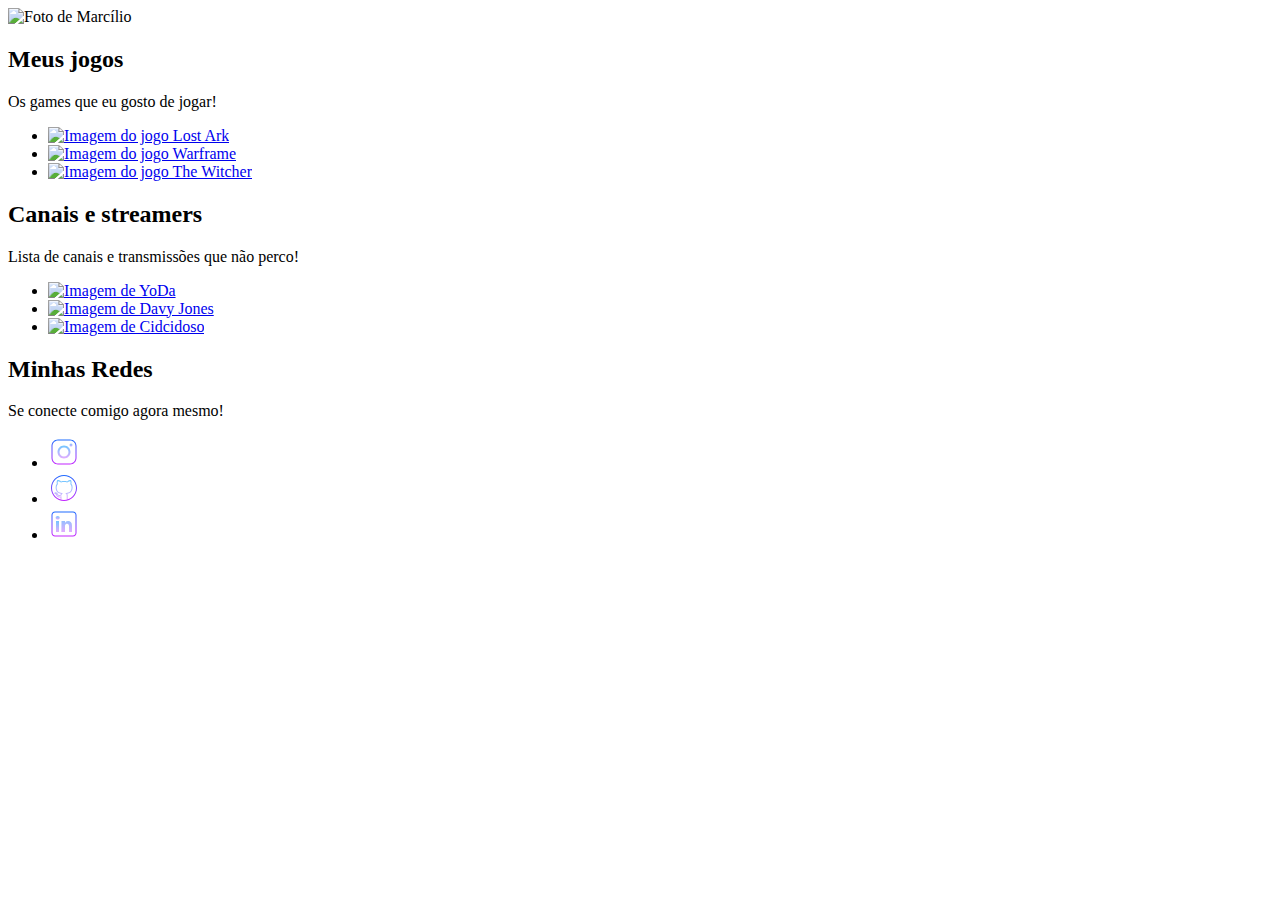
==== index.html @ e16c43e6 "create_index_class_001" ====
<!DOCTYPE html>
<html lang="pt-BR">

<head>
    <meta charset="UTF-8">
    <meta name="viewport" content="width=device-width, initial-scale=1.0">
    <title>Document</title>
</head>

<body>
    <header>
        <div>
            <img src="https://github.com/marciliofilho.png" alt="Foto de Marcílio" />
        </div>
    </header>
    <main>
        <section>
            <div>
                <h2>Meus jogos</h2>
                <p>Os games que eu gosto de jogar!</p>
                <ul class="games-list">
                    <li>
                        <a target="_blank" href="https://www.twitch.tv/directory/game/Lost%20Ark">
                            <img src="https://static-cdn.jtvnw.net/ttv-boxart/490100-188x250.jpg"
                                alt="Imagem do jogo Lost Ark"></a>
                    </li>

                    <li>
                        <a target="_blank" href="https://www.twitch.tv/directory/game/Warframe">
                            <img src="https://static-cdn.jtvnw.net/ttv-boxart/66170_IGDB-188x250.jpg"
                                alt="Imagem do jogo Warframe"></a>
                    </li>

                    <li>
                        <a target="_blank"
                            href="https://www.twitch.tv/directory/game/The%20Witcher%203%3A%20Wild%20Hunt">
                            <img src="https://static-cdn.jtvnw.net/ttv-boxart/115977_IGDB-188x250.jpg"
                                alt="Imagem do jogo The Witcher"></a>
                    </li>
                </ul>
            </div>
        </section>

        <section>
            <div>
                <h2>Canais e streamers</h2>
                <p>Lista de canais e transmissões que não perco!</p>
                <ul class="channel-list">
                    <li>
                        <a target="_blank" href="https://www.twitch.tv/yoda">
                            <img src="https://static-cdn.jtvnw.net/jtv_user_pictures/a1489408-be7a-42b8-b823-962d1e0f0a6a-profile_image-150x150.png"
                                alt="Imagem de YoDa"></a>
                    </li>

                    <li>
                        <a target="_blank" href="https://www.twitch.tv/davyjones">
                            <img src="https://static-cdn.jtvnw.net/jtv_user_pictures/abe01c02-472a-43c7-89d5-deb170e61132-profile_image-150x150.png"
                                alt="Imagem de Davy Jones"></a>
                    </li>

                    <li>
                        <a target="_blank" href="https://www.twitch.tv/cidcidoso">
                            <img src="https://static-cdn.jtvnw.net/jtv_user_pictures/b840f303-1c0b-461b-9a7b-6557b56d03c8-profile_image-150x150.png"
                                alt="Imagem de Cidcidoso"></a>
                    </li>
                </ul>
            </div>
        </section>

        <section>
            <div>
                <h2>Minhas Redes</h2>
                <p>Se conecte comigo agora mesmo!</p>
                <ul class="channel">
                    <li>
                        <a target="_blank" href="https://www.instagram.com/marcilioafilho">
                            <svg xmlns="http://www.w3.org/2000/svg" x="0px" y="0px" width="32" height="32"
                                viewBox="0 0 64 64" style=" fill:#000000;">
                                <linearGradient id="jm_nAfYbxsVmTlYr5N4x9a_43625_gr1" x1="32" x2="32" y1="6.667"
                                    y2="57.872" gradientUnits="userSpaceOnUse" spreadMethod="reflect">
                                    <stop offset="0" stop-color="#1a6dff"></stop>
                                    <stop offset="1" stop-color="#c822ff"></stop>
                                </linearGradient>
                                <path fill="url(#jm_nAfYbxsVmTlYr5N4x9a_43625_gr1)"
                                    d="M44,57H20c-7.168,0-13-5.832-13-13V20c0-7.168,5.832-13,13-13h24c7.168,0,13,5.832,13,13v24 C57,51.168,51.168,57,44,57z M20,9C13.935,9,9,13.935,9,20v24c0,6.065,4.935,11,11,11h24c6.065,0,11-4.935,11-11V20 c0-6.065-4.935-11-11-11H20z">
                                </path>
                                <linearGradient id="jm_nAfYbxsVmTlYr5N4x9b_43625_gr2" x1="32" x2="32" y1="18.167"
                                    y2="45.679" gradientUnits="userSpaceOnUse" spreadMethod="reflect">
                                    <stop offset="0" stop-color="#6dc7ff"></stop>
                                    <stop offset="1" stop-color="#e6abff"></stop>
                                </linearGradient>
                                <path fill="url(#jm_nAfYbxsVmTlYr5N4x9b_43625_gr2)"
                                    d="M32,45c-7.168,0-13-5.832-13-13c0-7.168,5.832-13,13-13c7.168,0,13,5.832,13,13 C45,39.168,39.168,45,32,45z M32,23c-4.962,0-9,4.038-9,9c0,4.963,4.038,9,9,9c4.963,0,9-4.037,9-9C41,27.038,36.963,23,32,23z">
                                </path>
                                <linearGradient id="jm_nAfYbxsVmTlYr5N4x9c_43625_gr3" x1="46" x2="46" y1="12.75"
                                    y2="23.049" gradientUnits="userSpaceOnUse" spreadMethod="reflect">
                                    <stop offset="0" stop-color="#6dc7ff"></stop>
                                    <stop offset="1" stop-color="#e6abff"></stop>
                                </linearGradient>
                                <path fill="url(#jm_nAfYbxsVmTlYr5N4x9c_43625_gr3)"
                                    d="M46 15A3 3 0 1 0 46 21A3 3 0 1 0 46 15Z"></path>
                            </svg>

                        </a>
                    </li>

                    <li>
                        <a target="_blank" href="https://github.com/marciliofilho">
                            <svg xmlns="http://www.w3.org/2000/svg" x="0px" y="0px" width="32" height="32"
                                viewBox="0 0 64 64" style=" fill:#000000;">
                                <linearGradient id="KpzH_ttTMIjq8dhx1zD2pa_52539_gr1" x1="30.999" x2="30.999" y1="16"
                                    y2="55.342" gradientUnits="userSpaceOnUse" spreadMethod="reflect">
                                    <stop offset="0" stop-color="#6dc7ff"></stop>
                                    <stop offset="1" stop-color="#e6abff"></stop>
                                </linearGradient>
                                <path fill="url(#KpzH_ttTMIjq8dhx1zD2pa_52539_gr1)"
                                    d="M25.008,56.007c-0.003-0.368-0.006-1.962-0.009-3.454l-0.003-1.55 c-6.729,0.915-8.358-3.78-8.376-3.83c-0.934-2.368-2.211-3.045-2.266-3.073l-0.124-0.072c-0.463-0.316-1.691-1.157-1.342-2.263 c0.315-0.997,1.536-1.1,2.091-1.082c3.074,0.215,4.63,2.978,4.694,3.095c1.569,2.689,3.964,2.411,5.509,1.844 c0.144-0.688,0.367-1.32,0.659-1.878C20.885,42.865,15.27,40.229,15.27,30.64c0-2.633,0.82-4.96,2.441-6.929 c-0.362-1.206-0.774-3.666,0.446-6.765l0.174-0.442l0.452-0.144c0.416-0.137,2.688-0.624,7.359,2.433 c1.928-0.494,3.969-0.749,6.074-0.759c2.115,0.01,4.158,0.265,6.09,0.759c4.667-3.058,6.934-2.565,7.351-2.433l0.451,0.145 l0.174,0.44c1.225,3.098,0.813,5.559,0.451,6.766c1.618,1.963,2.438,4.291,2.438,6.929c0,9.591-5.621,12.219-10.588,13.087 c0.563,1.065,0.868,2.402,0.868,3.878c0,1.683-0.007,7.204-0.015,8.402l-2-0.014c0.008-1.196,0.015-6.708,0.015-8.389 c0-2.442-0.943-3.522-1.35-3.874l-1.73-1.497l2.274-0.253c5.205-0.578,10.525-2.379,10.525-11.341c0-2.33-0.777-4.361-2.31-6.036 l-0.43-0.469l0.242-0.587c0.166-0.401,0.894-2.442-0.043-5.291c-0.758,0.045-2.568,0.402-5.584,2.447l-0.384,0.259l-0.445-0.123 c-1.863-0.518-3.938-0.796-6.001-0.806c-2.052,0.01-4.124,0.288-5.984,0.806l-0.445,0.123l-0.383-0.259 c-3.019-2.044-4.833-2.404-5.594-2.449c-0.935,2.851-0.206,4.892-0.04,5.293l0.242,0.587l-0.429,0.469 c-1.536,1.681-2.314,3.712-2.314,6.036c0,8.958,5.31,10.77,10.504,11.361l2.252,0.256l-1.708,1.49 c-0.372,0.325-1.03,1.112-1.254,2.727l-0.075,0.549l-0.506,0.227c-1.321,0.592-5.839,2.162-8.548-2.485 c-0.015-0.025-0.544-0.945-1.502-1.557c0.646,0.639,1.433,1.673,2.068,3.287c0.066,0.19,1.357,3.622,7.28,2.339l1.206-0.262 l0.012,3.978c0.003,1.487,0.006,3.076,0.009,3.444L25.008,56.007z">
                                </path>
                                <linearGradient id="KpzH_ttTMIjq8dhx1zD2pb_52539_gr2" x1="32" x2="32" y1="5" y2="59.167"
                                    gradientUnits="userSpaceOnUse" spreadMethod="reflect">
                                    <stop offset="0" stop-color="#1a6dff"></stop>
                                    <stop offset="1" stop-color="#c822ff"></stop>
                                </linearGradient>
                                <path fill="url(#KpzH_ttTMIjq8dhx1zD2pb_52539_gr2)"
                                    d="M32,58C17.663,58,6,46.337,6,32S17.663,6,32,6s26,11.663,26,26S46.337,58,32,58z M32,8 C18.767,8,8,18.767,8,32s10.767,24,24,24s24-10.767,24-24S45.233,8,32,8z">
                                </path>
                            </svg>
                        </a>
                    </li>


                    <li>
                        <a target="_blank" href="https://www.linkedin.com/in/marcilioafilho/">
                            <svg xmlns="http://www.w3.org/2000/svg" x="0px" y="0px" width="32" height="32"
                                viewBox="0 0 64 64" style=" fill:#000000;">
                                <linearGradient id="SUJNhpmDQDF27Y3OfwgfYa_44019_gr1" x1="19" x2="19" y1="24.858"
                                    y2="49.041" gradientUnits="userSpaceOnUse" spreadMethod="reflect">
                                    <stop offset="0" stop-color="#6dc7ff"></stop>
                                    <stop offset="1" stop-color="#e6abff"></stop>
                                </linearGradient>
                                <path fill="url(#SUJNhpmDQDF27Y3OfwgfYa_44019_gr1)" fill-rule="evenodd"
                                    d="M22 48L22 26 16 26 16 48 22 48z" clip-rule="evenodd"></path>
                                <linearGradient id="SUJNhpmDQDF27Y3OfwgfYb_44019_gr2" x1="19.382" x2="19.382"
                                    y1="15.423" y2="23.341" gradientUnits="userSpaceOnUse" spreadMethod="reflect">
                                    <stop offset="0" stop-color="#6dc7ff"></stop>
                                    <stop offset="1" stop-color="#e6abff"></stop>
                                </linearGradient>
                                <path fill="url(#SUJNhpmDQDF27Y3OfwgfYb_44019_gr2)" fill-rule="evenodd"
                                    d="M19.358,23c2.512,0,4.076-1.474,4.076-3.554 c-0.047-2.126-1.564-3.649-4.028-3.649c-2.465,0-4.076,1.475-4.076,3.601c0,2.08,1.563,3.602,3.981,3.602H19.358L19.358,23z"
                                    clip-rule="evenodd"></path>
                                <linearGradient id="SUJNhpmDQDF27Y3OfwgfYc_44019_gr3" x1="37.386" x2="37.386"
                                    y1="14.125" y2="49.525" gradientUnits="userSpaceOnUse" spreadMethod="reflect">
                                    <stop offset="0" stop-color="#6dc7ff"></stop>
                                    <stop offset="1" stop-color="#e6abff"></stop>
                                </linearGradient>
                                <path fill="url(#SUJNhpmDQDF27Y3OfwgfYc_44019_gr3)" fill-rule="evenodd"
                                    d="M26.946,48H34V35.911c0-0.648,0.122-1.295,0.313-1.758 c0.52-1.295,1.877-2.635,3.867-2.635c2.607,0,3.821,1.988,3.821,4.901V48h6V35.588c0-6.657-3.085-9.498-7.826-9.498 c-3.886,0-5.124,1.91-6.072,3.91H34v-4h-7.054c0.095,2-0.175,22-0.175,22H26.946z"
                                    clip-rule="evenodd"></path>
                                <linearGradient id="SUJNhpmDQDF27Y3OfwgfYd_44019_gr4" x1="32" x2="32" y1="6.5" y2="57.5"
                                    gradientUnits="userSpaceOnUse" spreadMethod="reflect">
                                    <stop offset="0" stop-color="#1a6dff"></stop>
                                    <stop offset="1" stop-color="#c822ff"></stop>
                                </linearGradient>
                                <path fill="url(#SUJNhpmDQDF27Y3OfwgfYd_44019_gr4)"
                                    d="M50,57H14c-3.859,0-7-3.141-7-7V14c0-3.859,3.141-7,7-7h36c3.859,0,7,3.141,7,7v36 C57,53.859,53.859,57,50,57z M14,9c-2.757,0-5,2.243-5,5v36c0,2.757,2.243,5,5,5h36c2.757,0,5-2.243,5-5V14c0-2.757-2.243-5-5-5H14z">
                                </path>
                            </svg>
                        </a>
                    </li>
                </ul>
            </div>
        </section>
    </main>

</body>

</html>
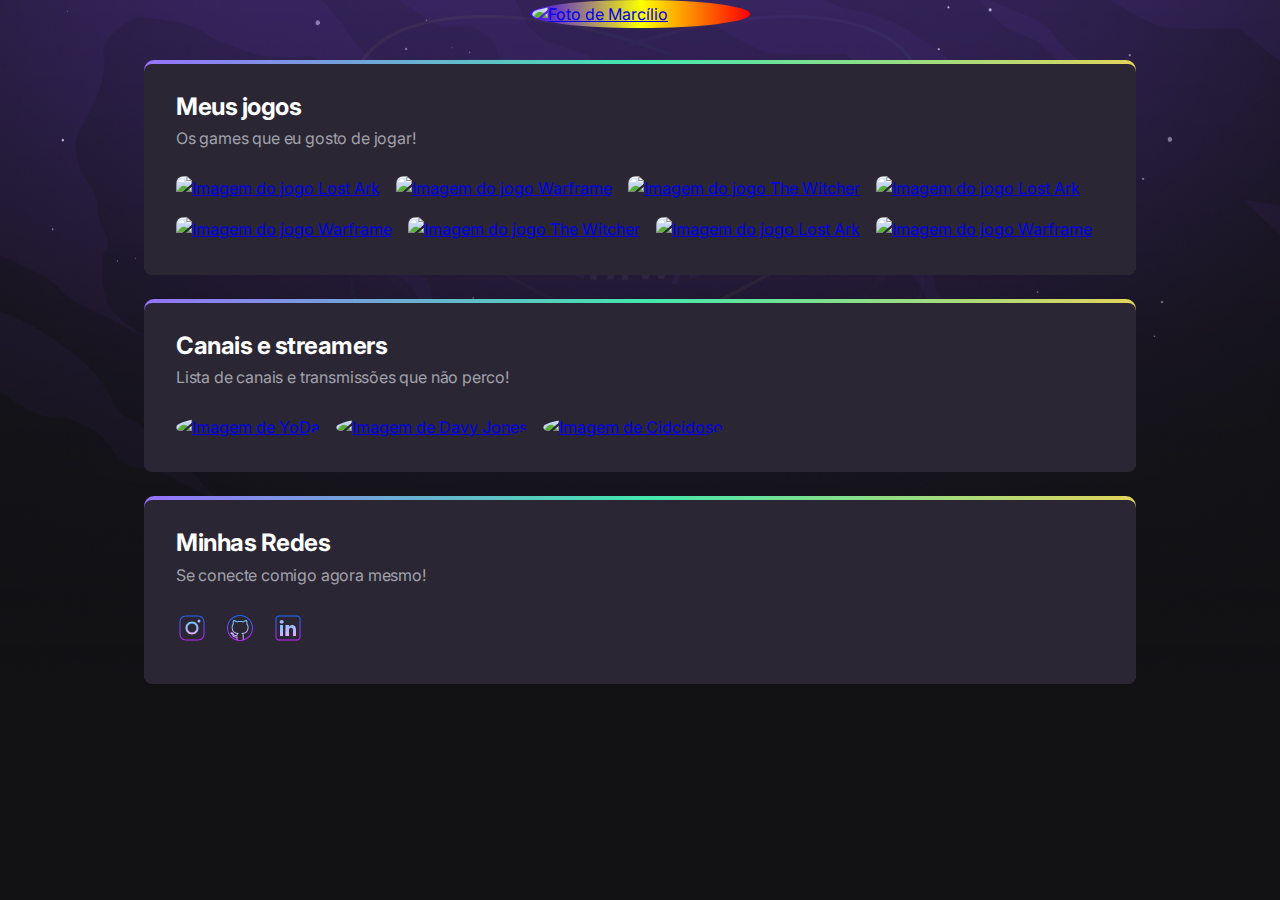
==== commit da789ce9: "end_class_03" ====
--- a/index.html
+++ b/index.html
@@ -2,15 +2,21 @@
 <html lang="pt-BR">
 
 <head>
+    <link rel="preconnect" href="https://fonts.googleapis.com">
+    <link rel="preconnect" href="https://fonts.gstatic.com" crossorigin>
+    <link href="https://fonts.googleapis.com/css2?family=Inter:wght@400;900&display=swap" rel="stylesheet">
     <meta charset="UTF-8">
     <meta name="viewport" content="width=device-width, initial-scale=1.0">
     <title>Document</title>
+    <link rel="stylesheet" href="./styles.css">
 </head>
 
 <body>
     <header>
         <div>
-            <img src="https://github.com/marciliofilho.png" alt="Foto de Marcílio" />
+            <a href="./index.html">
+                <img src="https://github.com/marciliofilho.png" alt="Foto de Marcílio" />
+            </a>
         </div>
     </header>
     <main>
@@ -37,6 +43,36 @@
                             <img src="https://static-cdn.jtvnw.net/ttv-boxart/115977_IGDB-188x250.jpg"
                                 alt="Imagem do jogo The Witcher"></a>
                     </li>
+
+                    <li>
+                        <a target="_blank" href="https://www.twitch.tv/directory/game/Lost%20Ark">
+                            <img src="https://static-cdn.jtvnw.net/ttv-boxart/490100-188x250.jpg"
+                                alt="Imagem do jogo Lost Ark"></a>
+                    </li>
+
+                    <li>
+                        <a target="_blank" href="https://www.twitch.tv/directory/game/Warframe">
+                            <img src="https://static-cdn.jtvnw.net/ttv-boxart/66170_IGDB-188x250.jpg"
+                                alt="Imagem do jogo Warframe"></a>
+                    </li>
+
+                    <li>
+                        <a target="_blank"
+                            href="https://www.twitch.tv/directory/game/The%20Witcher%203%3A%20Wild%20Hunt">
+                            <img src="https://static-cdn.jtvnw.net/ttv-boxart/115977_IGDB-188x250.jpg"
+                                alt="Imagem do jogo The Witcher"></a>
+                    </li>
+                    <li>
+                        <a target="_blank" href="https://www.twitch.tv/directory/game/Lost%20Ark">
+                            <img src="https://static-cdn.jtvnw.net/ttv-boxart/490100-188x250.jpg"
+                                alt="Imagem do jogo Lost Ark"></a>
+                    </li>
+
+                    <li>
+                        <a target="_blank" href="https://www.twitch.tv/directory/game/Warframe">
+                            <img src="https://static-cdn.jtvnw.net/ttv-boxart/66170_IGDB-188x250.jpg"
+                                alt="Imagem do jogo Warframe"></a>
+                    </li>
                 </ul>
             </div>
         </section>
--- a/styles.css
+++ b/styles.css
@@ -0,0 +1,85 @@
+* {
+    margin: 0;
+    padding: 0;
+    box-sizing: border-box;
+}
+
+ul {
+    list-style: none;
+}
+
+body {
+    background-image: url(./assets/bg.jpg);
+    background-position: top center;
+    background-size: 100% auto;
+    background-repeat: no-repeat;
+    background-color: #121214;
+}
+
+body * {
+    font-family: 'inter', sans-serif;
+    line-height: 160%;
+}
+
+main * {
+    /*border: 1px solid red;*/
+}
+
+main {
+    max-width: 992px;
+    width: 90%;
+    margin: auto;
+    display: grid;
+    gap: 24px;
+    margin-top: 32px;
+}
+
+section {
+    color: white;
+    background-image: linear-gradient(90deg, #9572FC 0%, #43E7AD 50.52%, #E2D45C 100%);
+    padding-top: 4px;
+    border-radius: 10px;
+}
+
+section div {
+    background-color: #2a2634;
+    padding: 32px;
+    padding-top: 24px;
+    border-radius: 8px;
+}
+
+section h2 {
+    letter-spacing: -0.47px;
+}
+
+section p {
+    letter-spacing: -0.18px;
+    color: #A1A1AA;
+}
+
+section ul {
+    display: flex;
+    flex-wrap: wrap;
+    gap: 16px;
+    margin-top: 24px;
+}
+
+.games-list img {
+    width: 100px;
+    border-radius: 8px;
+}
+
+.channel-list img {
+    border-radius: 50%;
+    width: 70px;
+}
+
+header img {
+    width: 220px;
+    border-radius: 50%;
+    display: block;
+    margin-left: auto;
+    margin-right: auto;
+    background-image: linear-gradient(90deg, #4002f8 0%, #fbff00 50.57%, #ff0000 100%);
+    padding: 2px 2px 0px 2px;
+    }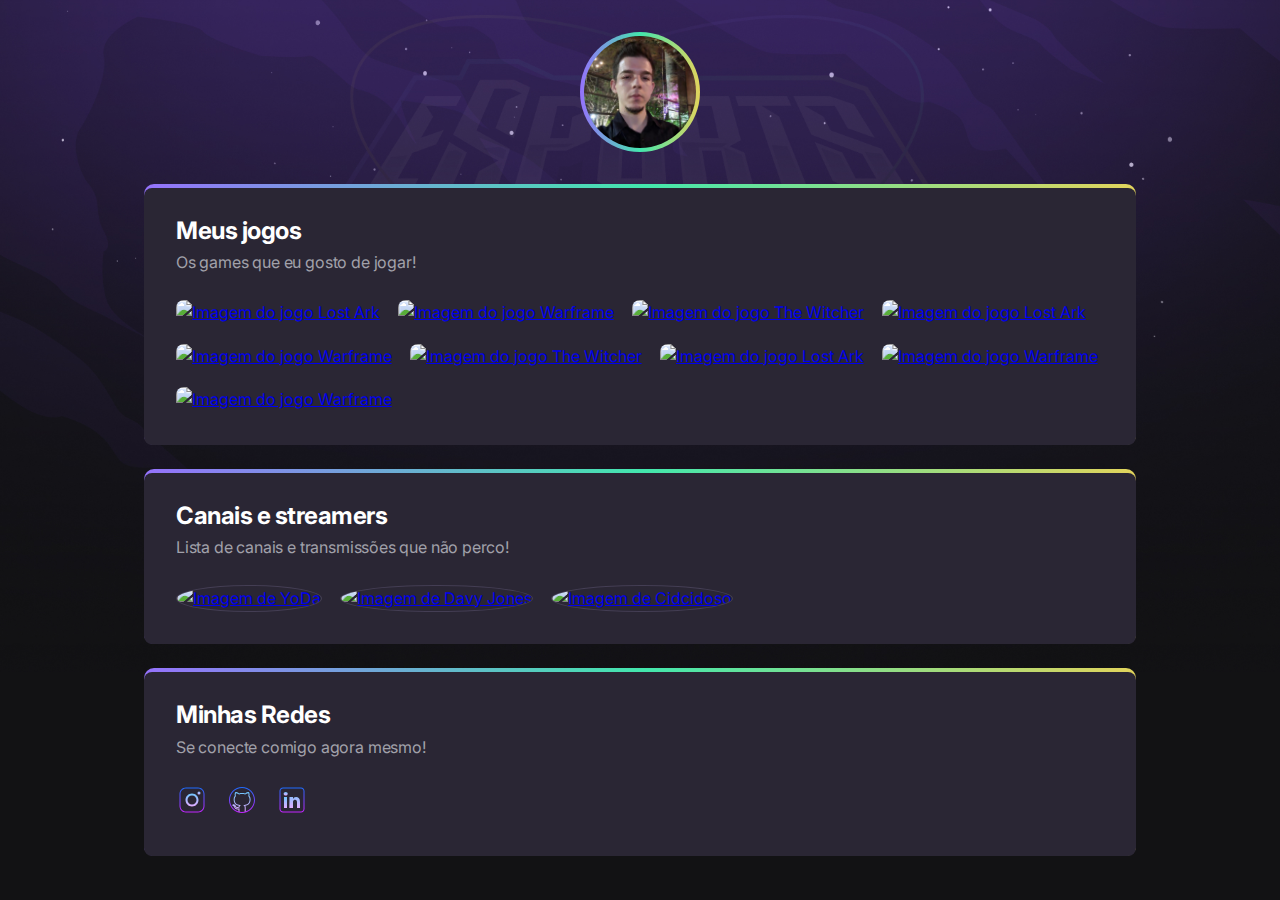
==== commit e8d89dd5: "customize" ====
--- a/index.html
+++ b/index.html
@@ -9,13 +9,15 @@
     <meta name="viewport" content="width=device-width, initial-scale=1.0">
     <title>Document</title>
     <link rel="stylesheet" href="./styles.css">
+    <link rel="stylesheet" href="./header.css">
+
 </head>
 
 <body>
     <header>
-        <div>
+        <div id="logo">
             <a href="./index.html">
-                <img src="https://github.com/marciliofilho.png" alt="Foto de Marcílio" />
+                <img src="./assets/logohome.jpg" alt="Foto de Marcílio" />
             </a>
         </div>
     </header>
@@ -73,6 +75,12 @@
                             <img src="https://static-cdn.jtvnw.net/ttv-boxart/66170_IGDB-188x250.jpg"
                                 alt="Imagem do jogo Warframe"></a>
                     </li>
+
+                    <li>
+                        <a target="_blank" href="https://www.twitch.tv/directory/game/Warframe">
+                            <img src="https://static-cdn.jtvnw.net/ttv-boxart/66170_IGDB-188x250.jpg"
+                                alt="Imagem do jogo Warframe"></a>
+                    </li>
                 </ul>
             </div>
         </section>
--- a/styles.css
+++ b/styles.css
@@ -27,8 +27,8 @@
 
 main {
     max-width: 992px;
-    width: 90%;
-    margin: auto;
+    width: 95%;
+    margin:  32px auto;
     display: grid;
     gap: 24px;
     margin-top: 32px;
@@ -60,8 +60,16 @@
 section ul {
     display: flex;
     flex-wrap: wrap;
-    gap: 16px;
+    gap: 18px;
     margin-top: 24px;
+}
+
+section ul li {
+    transition: transform .3s;
+}
+
+section ul li:hover {
+    transform: scale(1.2);
 }
 
 .games-list img {
@@ -72,14 +80,5 @@
 .channel-list img {
     border-radius: 50%;
     width: 70px;
-}
-
-header img {
-    width: 220px;
-    border-radius: 50%;
-    display: block;
-    margin-left: auto;
-    margin-right: auto;
-    background-image: linear-gradient(90deg, #4002f8 0%, #fbff00 50.57%, #ff0000 100%);
-    padding: 2px 2px 0px 2px;
-    }+    border: 1px solid #443e54;
+}--- a/header.css
+++ b/header.css
@@ -0,0 +1,70 @@
+header {
+    margin-top: 32px;
+    height: 120px;
+}
+
+header div {
+    width: 120px;
+    margin: auto ;
+    background-image: linear-gradient(90deg, #9572FC 0%, #43E7AD 50.52%, #E2D45C 100%);
+    border-radius: 50%;
+    display: flex;
+    padding: 4px;
+    transition: transform .3s;
+}
+
+header div img {
+    margin: auto;
+    width: 100%;
+    border-radius: 50%;
+}
+
+header div a {
+    display: contents;
+}
+
+header div:hover {
+    transform: scale(1.1);
+}
+
+header div {
+    animation: fromTop .7s .2s backwards;
+} 
+
+main section {
+    animation: fromBottom .7s backwards;
+}
+
+main section:nth-child(1) {
+    animation-delay: 0;
+}
+
+main section:nth-child(2) {
+    animation-delay: .4s;
+}
+
+main section:nth-child(3) {
+    animation-delay: .8s;
+}
+
+@keyframes fromTop {
+    from {
+        opacity: 0;
+        transform: translateY(-30px);
+    }
+    to {
+        opacity: 1;
+        transform: translateY(0);
+    }
+}
+
+@keyframes fromBottom {
+    from {
+        opacity: 0;
+        transform: translateY(30px);
+    }
+    to {
+        opacity: 1;
+        transform: translateY(0);
+    }
+}